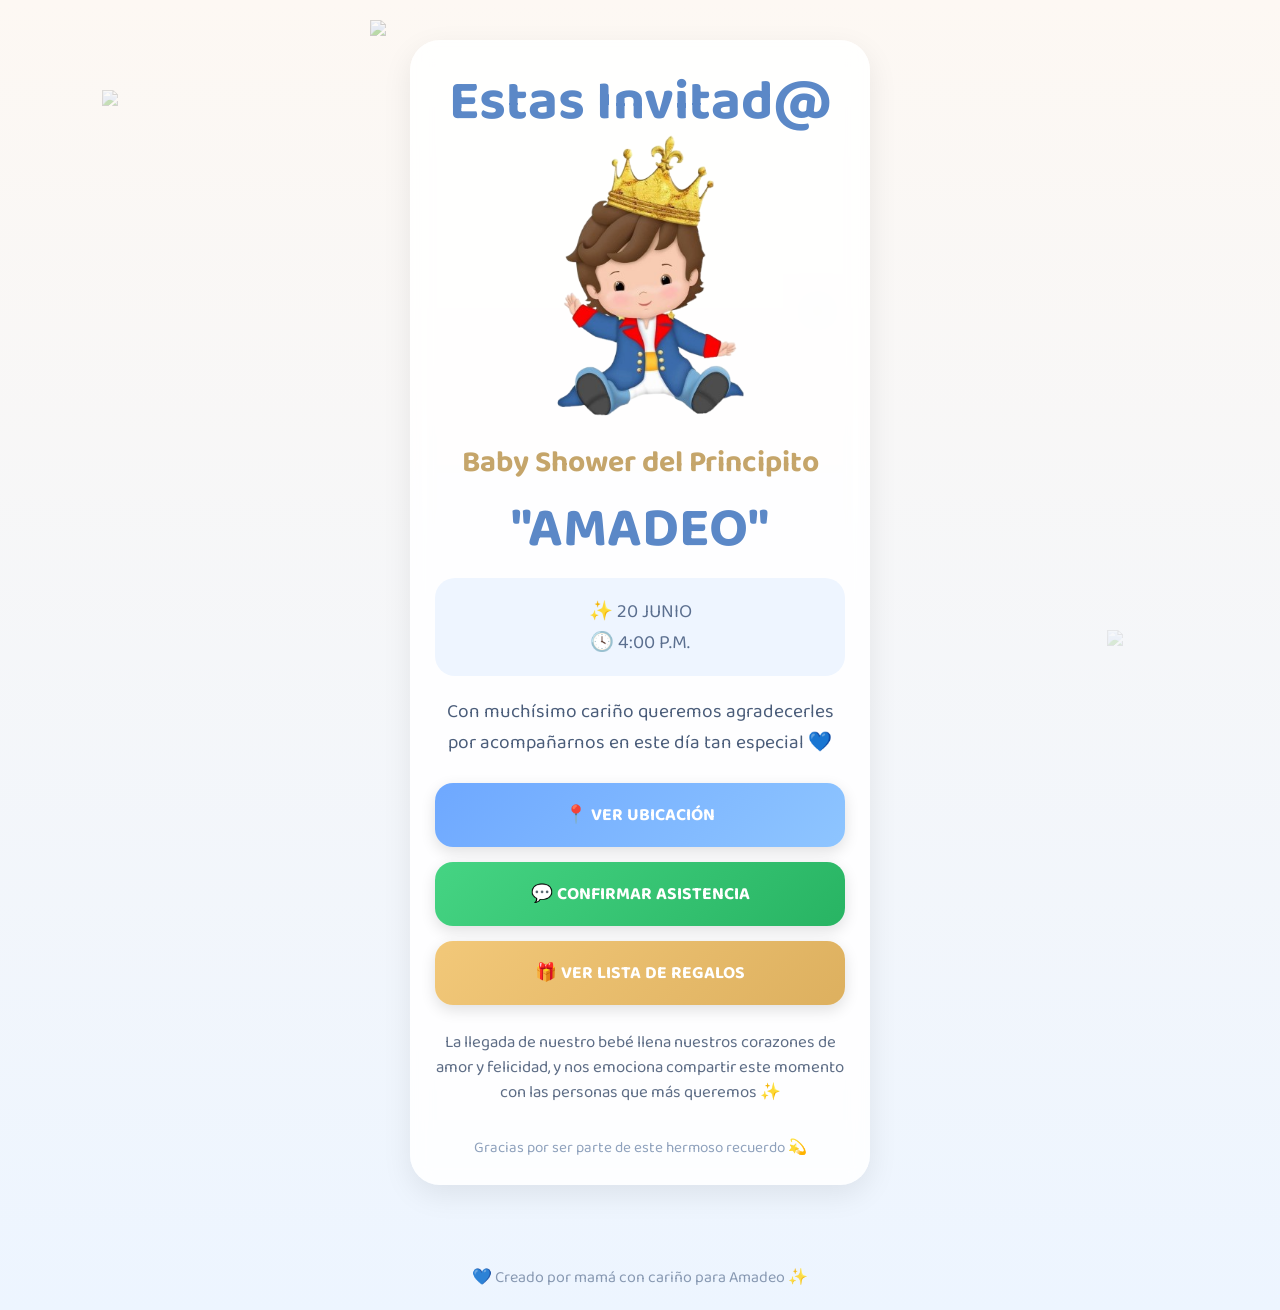
==== Index.html @ d5ea03df "miprimercommit" ====
<!DOCTYPE html>
<html lang="es">
<head>
  <meta charset="UTF-8" />
  <meta name="viewport" content="width=device-width, initial-scale=1.0" />
  <title>Baby Shower Amadeo</title>
  <link href="https://fonts.googleapis.com/css2?family=Baloo+2:wght@400;600;700&display=swap" rel="stylesheet">

  <style>
    * {
      margin: 0;
      padding: 0;
      box-sizing: border-box;
    }

    body {
      font-family: 'Baloo 2', cursive;
      background: linear-gradient(to bottom, #fdf8f3, #edf5ff);
      overflow-x: hidden;
      color: #4b5d7a;
    }

    .container {
      max-width: 500px;
      margin: auto;
      padding: 20px;
      text-align: center;
      position: relative;
    }

    .cloud {
      position: absolute;
      opacity: 0.4;
      animation: float 6s ease-in-out infinite;
    }

    .cloud1 {
      width: 120px;
      top: 20px;
      left: -20px;
    }

    .cloud2 {
      width: 100px;
      top: 300px;
      right: -20px;
      animation-delay: 2s;
    }

    .floating-item {
      position: fixed;
      z-index: 0;
      opacity: 0.18;
      animation: floatAround linear infinite;
      pointer-events: none;
    }

    .star1 {
      top: 10%;
      left: 8%;
      width: 40px;
      animation-duration: 12s;
    }

    .star2 {
      top: 70%;
      right: 10%;
      width: 45px;
      animation-duration: 15s;
    }

    .baby1 {
      top: 40%;
      left: 2%;
      width: 70px;
      animation-duration: 18s;
    }

    .baby2 {
      top: 75%;
      right: 3%;
      width: 65px;
      animation-duration: 20s;
    }

    @keyframes floatAround {
      0% {
        transform: translateY(0px) rotate(0deg);
      }
      50% {
        transform: translateY(-20px) rotate(6deg);
      }
      100% {
        transform: translateY(0px) rotate(0deg);
      }
    }

    @keyframes float {
      0%,100% { transform: translateY(0px); }
      50% { transform: translateY(-12px); }
    }

    .card {
      background: rgba(255,255,255,0.88);
      backdrop-filter: blur(10px);
      border-radius: 30px;
      padding: 25px;
      box-shadow: 0 10px 30px rgba(0,0,0,0.08);
      margin-top: 20px;
    }

    .principito {
      width: 220px;
      margin-top: 10px;
      animation: bounce 4s infinite;
    }

    @keyframes bounce {
      0%,100% { transform: translateY(0px); }
      50% { transform: translateY(-10px); }
    }

    h1 {
      font-size: 3.5rem;
      color: #5b88c7;
      line-height: 1;
      margin-top: 10px;
    }

    h2 {
      font-size: 1.5rem;
      color: #c5a56a;
      margin-bottom: 15px;
      font-size: 30px;
    }

    .subtitle {
      font-size: 1.2rem;
      margin: 15px 0;
    }

    .info {
      background: #eef5ff;
      border-radius: 20px;
      padding: 18px;
      margin: 20px 0;
      font-size: 1.2rem;
      color: #5b6f8f;
    }

    .buttons {
      display: flex;
      flex-direction: column;
      gap: 15px;
      margin-top: 25px;
    }

    .btn {
      text-decoration: none;
      padding: 18px;
      border-radius: 18px;
      font-size: 1.1rem;
      font-weight: bold;
      transition: 0.3s ease;
      color: white;
      box-shadow: 0 5px 15px rgba(0,0,0,0.12);
    }

    .btn:hover {
      transform: scale(1.03);
    }

    .location {
      background: linear-gradient(135deg, #6ea8ff, #8ec5ff);
    }

    .whatsapp {
      background: linear-gradient(135deg, #45d483, #28b463);
    }

    .gift {
      background: linear-gradient(135deg, #f2c879, #ddb05f);
    }

    .gift-banner {
      display: block;
      border-radius: 24px;
      overflow: hidden;
      box-shadow: 0 8px 20px rgba(0,0,0,0.12);
      transition: 0.3s ease;
    }

    .gift-banner:hover {
      transform: scale(1.02);
    }

    .gift-banner img {
      width: 100%;
      display: block;
      border-radius: 24px;
      cursor: pointer;
    }

    .gift-modal {
      display: none;
      position: fixed;
      z-index: 999;
      left: 0;
      top: 0;
      width: 100%;
      height: 100%;
      background: rgba(0,0,0,0.75);
      backdrop-filter: blur(6px);
      padding: 20px;
    }

    .gift-modal-content {
      max-width: 520px;
      margin: auto;
      margin-top: 40px;
      position: relative;
      animation: popupGift 0.45s ease;
      background: rgba(255,255,255,0.12);
      border: 2px solid rgba(255,255,255,0.2);
      padding: 18px;
      border-radius: 32px;
      backdrop-filter: blur(12px);
      box-shadow: 0 15px 40px rgba(0,0,0,0.3);
    }

    .gift-modal-content img {
      width: 100%;
      border-radius: 24px;
      box-shadow: 0 10px 30px rgba(0,0,0,0.25);
    }

    .gift-text {
      margin-top: 15px;
      color: white;
      font-size: 1.1rem;
      text-align: center;
    }

    .close-modal {
      position: absolute;
      top: -10px;
      right: 10px;
      color: white;
      font-size: 2rem;
      cursor: pointer;
      z-index: 10;
    }

    @keyframes popupGift {
      0% {
        opacity: 0;
        transform: scale(0.7) translateY(40px);
      }
      100% {
        opacity: 1;
        transform: scale(1) translateY(0px);
      }
    }
      to {
        opacity: 1;
        transform: scale(1);
      }
    

    .message {
      margin-top: 25px;
      font-size: 1.05rem;
      line-height: 1.5;
      color: #5e6d86;
    }

    .music-btn {
      margin-top: 25px;
      border: none;
      background: #ffffff;
      color: #5b88c7;
      padding: 12px 20px;
      border-radius: 50px;
      font-size: 1rem;
      cursor: pointer;
      box-shadow: 0 5px 15px rgba(0,0,0,0.1);
      transition: 0.3s;
      font-family: 'Baloo 2', cursive;
    }

    .music-btn:hover {
      transform: scale(1.05);
    }

    .footer {
      margin-top: 30px;
      color: #8ea1bc;
      font-size: 0.95rem;
    }

    .footer-love{
    text-align:center;
    margin-top:40px;
    padding:20px;
    font-size:1rem;
    color:#7d8faa;
    opacity:0.9;
    font-family:'Baloo 2', cursive;
}

    @media(max-width: 480px) {
      h1 {
        font-size: 3rem;
      }

      .principito {
        width: 180px;
      }
    }
  </style>
</head> 

<audio id="music" autoplay loop>
  <source src="music/Tesperaba.mp3" type="audio/mp3">
</audio>

<script>

const music = document.getElementById("music");

function startMusic() {
    music.play();
    document.removeEventListener("click", startMusic);
}

document.addEventListener("click", startMusic);

</script>
<body>

  <img class="floating-item star1" src="https://cdn-icons-png.flaticon.com/512/616/616490.png">
  <img class="floating-item star2" src="https://cdn-icons-png.flaticon.com/512/616/616490.png">
  <img class="floating-item star1" src="https://cdn-icons-png.flaticon.com/512/616/616490.png">

  <div class="container">

    <img class="cloud cloud1" src="https://cdn-icons-png.flaticon.com/512/414/414927.png">
    <img class="cloud cloud2" src="https://cdn-icons-png.flaticon.com/512/414/414927.png">

    <div class="card">
        <h1>Estas Invitad@ </h1>
      <img class="principito" src="img/prin.png" alt="Principito" style="margin: auto; height: 300px;">
      <h2>Baby Shower del Principito</h2>
      <h1> "AMADEO"</h1>

      <div class="info">
        ✨ 20 JUNIO<br>
        🕓 4:00 P.M.
      </div>

      <p class="subtitle">
        Con muchísimo cariño queremos agradecerles por acompañarnos en este día tan especial 💙
      </p>

      <div class="buttons">

        <a class="btn location"
        href="https://maps.app.goo.gl/9KJRivSHvxCoWqvu5"
        target="_blank">
        📍 VER UBICACIÓN
        </a>

        <a class="btn whatsapp"
        href="https://wa.link/39l5x9"
        target="_blank">
        💬 CONFIRMAR ASISTENCIA
        </a>

        <a class="btn gift" href="lista.html">
        🎁 VER LISTA DE REGALOS
        </a>

        <div class="gift-banner" onclick="openGiftBanner()" style="display:none;">
          <img src="/mnt/data/ChatGPT Image 12 may 2026, 09_57_38.png" alt="Lista de regalos para Amadeo">
        </div>

        <div id="giftModal" class="gift-modal">
          <div class="gift-modal-content">
            <span class="close-modal" onclick="closeGiftBanner()">&times;</span>

            <img src="/mnt/data/ChatGPT Image 12 may 2026, 09_57_38.png" alt="Banner lista de regalos">

            <p class="gift-text">💙 Lista de regalos para Amadeo 💙<br>
            Aquí podrán ver todos los regalitos sugeridos para nuestro bebé 🎁</p>
          </div>
        </div>

      </div>
     
     
      <div class="message">
        La llegada de nuestro bebé llena nuestros corazones de amor y felicidad, y nos emociona compartir este momento con las personas que más queremos ✨
      </div>

      <div class="footer">
        Gracias por ser parte de este hermoso recuerdo 💫
      </div>

    </div>
  </div>

 

</body>


<footer class="footer-love">
💙 Creado por mamá con cariño para Amadeo ✨
</footer>

</html>

<!-- ===================================================== -->
<!-- ==================== LISTA.HTML ===================== -->
<!-- ===================================================== -->

<!--
GUARDA ESTE SEGUNDO ARCHIVO COMO: lista.html
-->
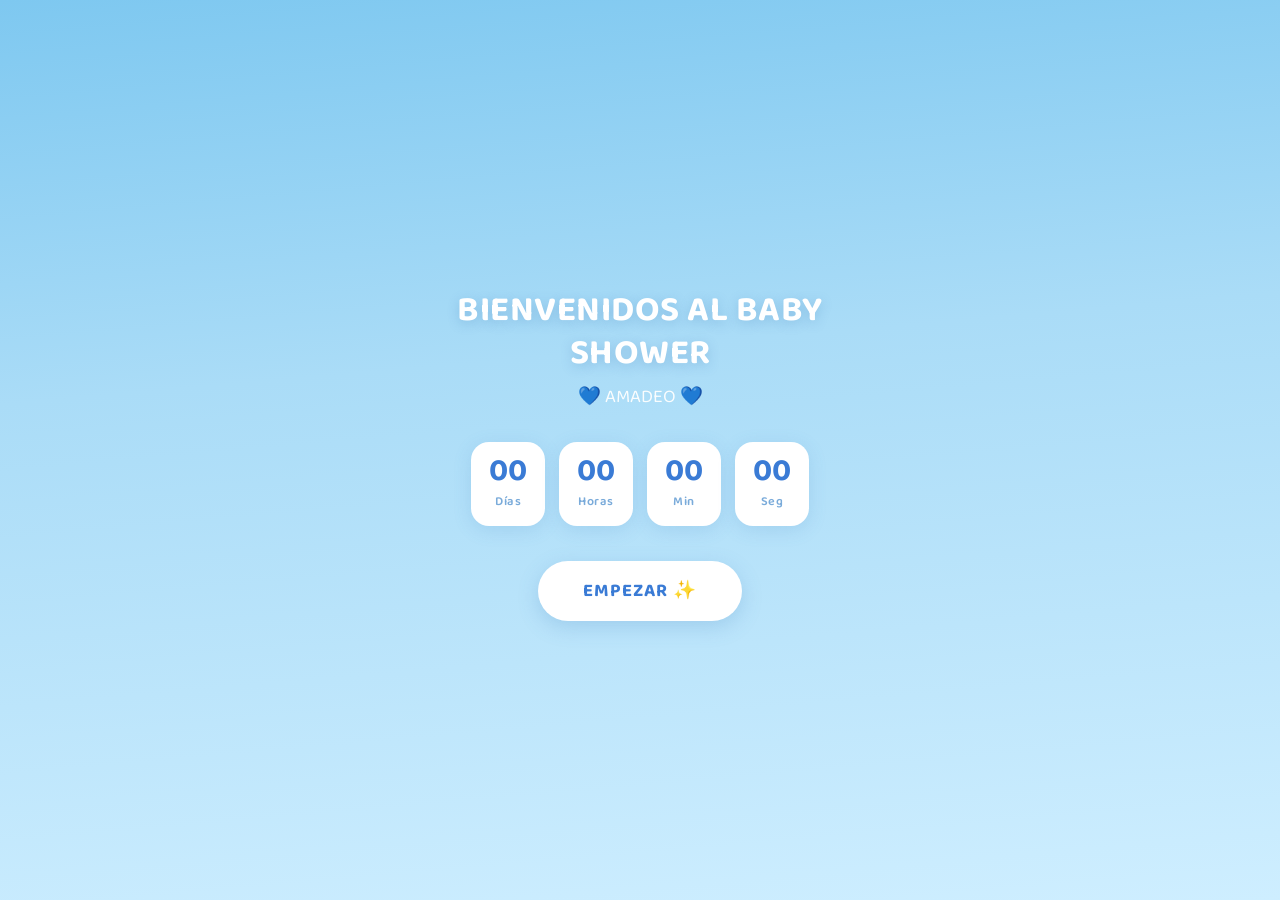
==== commit c267ab83: "actualizacion" ====
--- a/Index.html
+++ b/Index.html
@@ -317,26 +317,198 @@
         width: 180px;
       }
     }
+
+    /* ===== MODAL DE BIENVENIDA ===== */
+    #splash-modal {
+      position: fixed;
+      inset: 0;
+      z-index: 9999;
+      display: flex;
+      align-items: center;
+      justify-content: center;
+      background: linear-gradient(175deg, #7ec8f0 0%, #aadcf7 40%, #ceeeff 100%);
+    }
+
+    #splash-modal .splash-inner {
+      text-align: center;
+      padding: 50px 30px 40px;
+      animation: fadeInUp 0.8s ease;
+      width: 100%;
+      max-width: 480px;
+    }
+
+    #splash-modal h2 {
+      font-size: 2.2rem;
+      color: #ffffff;
+      text-shadow: 0 3px 12px rgba(50,110,180,0.25);
+      margin-bottom: 8px;
+      font-weight: 700;
+      letter-spacing: 0.5px;
+      line-height: 1.2;
+    }
+
+    #splash-modal .splash-sub {
+      font-size: 1.15rem;
+      color: #ffffff;
+      margin-bottom: 30px;
+      opacity: 0.95;
+    }
+
+    /* Countdown */
+    .countdown {
+      display: flex;
+      justify-content: center;
+      gap: 14px;
+      margin-bottom: 35px;
+    }
+
+    .countdown-box {
+      background: #ffffff;
+      border-radius: 18px;
+      padding: 14px 18px;
+      min-width: 70px;
+      box-shadow: 0 4px 18px rgba(80,140,200,0.18);
+    }
+
+    .countdown-box .num {
+      display: block;
+      font-size: 2rem;
+      font-weight: 700;
+      color: #3a7bd5;
+      line-height: 1;
+    }
+
+    .countdown-box .lbl {
+      display: block;
+      font-size: 0.78rem;
+      color: #7aabda;
+      margin-top: 4px;
+      font-weight: 600;
+      letter-spacing: 0.5px;
+    }
+
+    #splash-modal .btn-start {
+      background: #ffffff;
+      border: none;
+      color: #3a7bd5;
+      font-family: 'Baloo 2', cursive;
+      font-size: 1.15rem;
+      font-weight: 700;
+      padding: 15px 45px;
+      border-radius: 50px;
+      cursor: pointer;
+      letter-spacing: 1px;
+      box-shadow: 0 6px 20px rgba(80,140,200,0.25);
+      transition: 0.3s ease;
+    }
+
+    #splash-modal .btn-start:hover {
+      transform: scale(1.06);
+      box-shadow: 0 8px 28px rgba(80,140,200,0.35);
+    }
+
+    @keyframes fadeInUp {
+      from { opacity: 0; transform: translateY(30px); }
+      to   { opacity: 1; transform: translateY(0); }
+    }
+
+    .splash-hide {
+      animation: splashOut 0.6s ease forwards !important;
+    }
+
+    @keyframes splashOut {
+      to { opacity: 0; transform: scale(1.05); pointer-events: none; }
+    }
+
+    #main-content {
+      display: none;
+    }
   </style>
 </head> 
 
-<audio id="music" autoplay loop>
-  <source src="music/Tesperaba.mp3" type="audio/mp3">
+<audio id="musica" loop>
+    <source src="music/Tesperaba.mp3" type="audio/mp3">
 </audio>
 
 <script>
-
-const music = document.getElementById("music");
-
-function startMusic() {
-    music.play();
-    document.removeEventListener("click", startMusic);
+// Fecha del evento: 20 de junio 2026 a las 16:00
+const eventoFecha = new Date('2026-06-20T16:00:00');
+
+function actualizarCountdown() {
+    const ahora = new Date();
+    const diff = eventoFecha - ahora;
+
+    if (diff <= 0) {
+        document.getElementById('cd-dias').textContent  = '00';
+        document.getElementById('cd-horas').textContent = '00';
+        document.getElementById('cd-min').textContent   = '00';
+        document.getElementById('cd-seg').textContent   = '00';
+        return;
+    }
+
+    const dias  = Math.floor(diff / (1000 * 60 * 60 * 24));
+    const horas = Math.floor((diff % (1000 * 60 * 60 * 24)) / (1000 * 60 * 60));
+    const min   = Math.floor((diff % (1000 * 60 * 60)) / (1000 * 60));
+    const seg   = Math.floor((diff % (1000 * 60)) / 1000);
+
+    document.getElementById('cd-dias').textContent  = String(dias).padStart(2, '0');
+    document.getElementById('cd-horas').textContent = String(horas).padStart(2, '0');
+    document.getElementById('cd-min').textContent   = String(min).padStart(2, '0');
+    document.getElementById('cd-seg').textContent   = String(seg).padStart(2, '0');
 }
 
-document.addEventListener("click", startMusic);
-
+document.addEventListener('DOMContentLoaded', () => {
+    actualizarCountdown();
+    setInterval(actualizarCountdown, 1000);
+});
+
+function empezar() {
+    const modal = document.getElementById('splash-modal');
+    const content = document.getElementById('main-content');
+    const audio = document.getElementById('musica');
+
+    modal.classList.add('splash-hide');
+    setTimeout(() => { modal.style.display = 'none'; }, 600);
+
+    content.style.display = 'block';
+    audio.play();
+}
 </script>
+
+
 <body>
+
+  <!-- MODAL DE BIENVENIDA -->
+  <div id="splash-modal">
+    <div class="splash-inner">
+      <h2>BIENVENIDOS AL BABY SHOWER</h2>
+      <p class="splash-sub">💙 AMADEO 💙</p>
+
+      <div class="countdown">
+        <div class="countdown-box">
+          <span class="num" id="cd-dias">00</span>
+          <span class="lbl">Días</span>
+        </div>
+        <div class="countdown-box">
+          <span class="num" id="cd-horas">00</span>
+          <span class="lbl">Horas</span>
+        </div>
+        <div class="countdown-box">
+          <span class="num" id="cd-min">00</span>
+          <span class="lbl">Min</span>
+        </div>
+        <div class="countdown-box">
+          <span class="num" id="cd-seg">00</span>
+          <span class="lbl">Seg</span>
+        </div>
+      </div>
+
+      <button class="btn-start" onclick="empezar()">EMPEZAR ✨</button>
+    </div>
+  </div>
+
+  <!-- CONTENIDO PRINCIPAL -->
+  <div id="main-content">
 
   <img class="floating-item star1" src="https://cdn-icons-png.flaticon.com/512/616/616490.png">
   <img class="floating-item star2" src="https://cdn-icons-png.flaticon.com/512/616/616490.png">
@@ -353,6 +525,16 @@
       <h2>Baby Shower del Principito</h2>
       <h1> "AMADEO"</h1>
 
+       <p class="subtitle">
+        Mis papitos💙
+      </p> 
+      <p class="subtitle">
+        Kenty Figueroa Valverde
+       
+      <p class="subtitle">
+        
+        Marilenny Benavente Padilla
+      </p>
       <div class="info">
         ✨ 20 JUNIO<br>
         🕓 4:00 P.M.
@@ -371,7 +553,7 @@
         </a>
 
         <a class="btn whatsapp"
-        href="https://wa.link/39l5x9"
+        href="https://forms.cloud.microsoft/r/QbnNgcTCKy"
         target="_blank">
         💬 CONFIRMAR ASISTENCIA
         </a>
@@ -403,7 +585,7 @@
       </div>
 
       <div class="footer">
-        Gracias por ser parte de este hermoso recuerdo 💫
+        Gracias por ser parte de este hermoso recuerdo 💫👶🏻
       </div>
 
     </div>
@@ -411,12 +593,13 @@
 
  
 
+  <footer class="footer-love">
+    💙 Creado por Mamá con Amor para Amadeo ✨
+  </footer>
+
+  </div><!-- fin main-content -->
+
 </body>
-
-
-<footer class="footer-love">
-💙 Creado por mamá con cariño para Amadeo ✨
-</footer>
 
 </html>
 
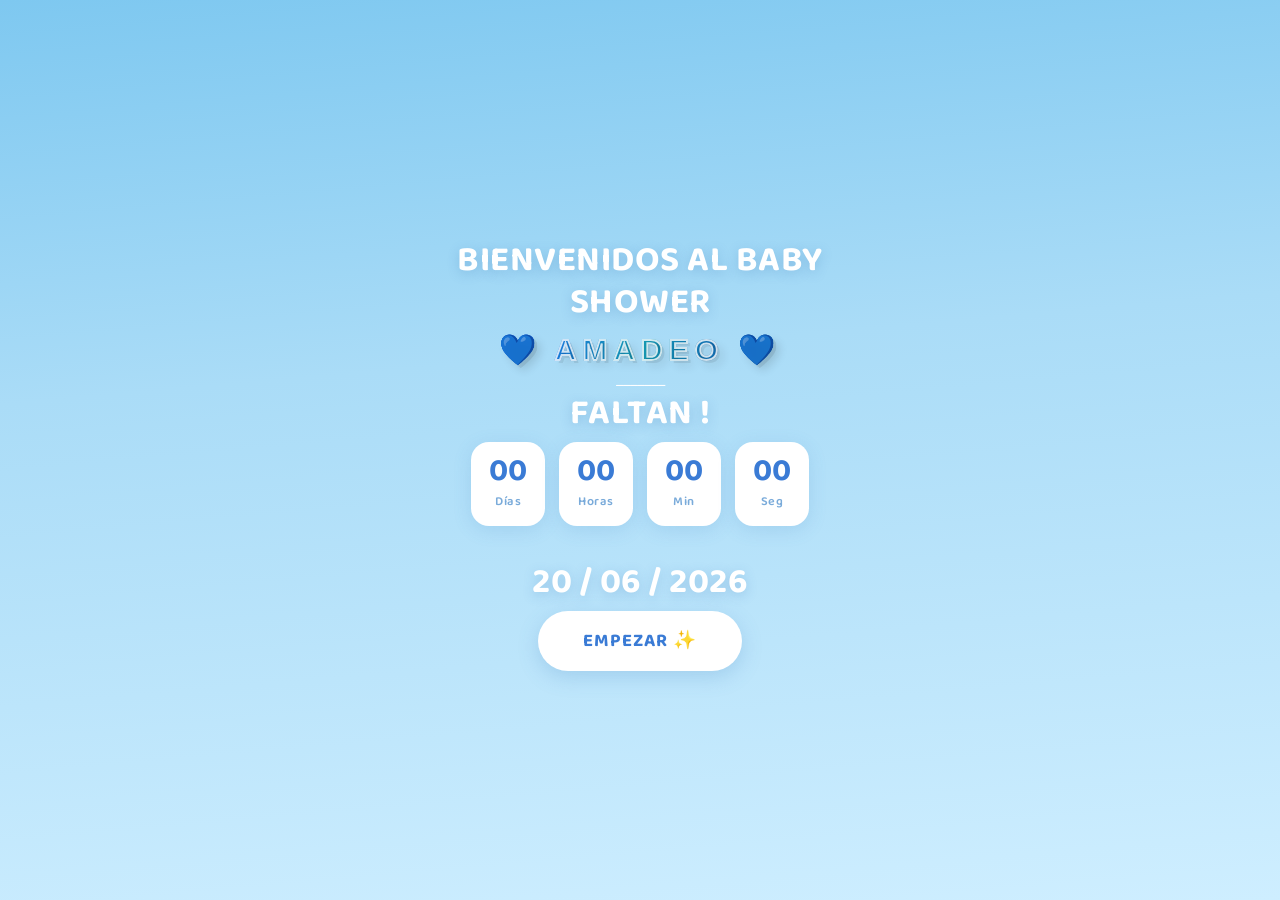
==== commit 0dfe85d3: "Actualización_2" ====
--- a/Index.html
+++ b/Index.html
@@ -347,13 +347,50 @@
       line-height: 1.2;
     }
 
+    #splash-modal h3 {
+      font-size: 2.2rem;
+      color: #ffffff;
+      text-shadow: 0 3px 12px rgba(50,110,180,0.25);
+      margin-bottom: 8px;
+      font-weight: 700;
+      letter-spacing: 0.5px;
+      line-height: 1.2;
+    }
+
+    /*AMADEO EL NOMBRE */
     #splash-modal .splash-sub {
-      font-size: 1.15rem;
-      color: #ffffff;
-      margin-bottom: 30px;
-      opacity: 0.95;
-    }
-
+        font-size:30px;
+    font-weight:900;
+    font-family:Arial, Helvetica, sans-serif;
+    text-transform:uppercase;
+    letter-spacing:6px;
+
+    /* DEGRADADO */
+    background:linear-gradient(
+        90deg,
+        #0655cc,
+        #1a71e4,
+        #169bb3,
+        #125eb6,
+        #26a3dd
+    );
+
+    -webkit-background-clip:text;
+    -webkit-text-fill-color:transparent;
+
+    /* CONTORNO */
+    -webkit-text-stroke:2px rgba(255,255,255,0.8);
+
+    /* SOMBRA SUAVE */
+    text-shadow:
+        3px 3px 0 rgba(0,0,0,0.08),
+        6px 6px 10px rgba(0,0,0,0.12);
+
+    text-align:center;
+      
+    }
+
+    
     /* Countdown */
     .countdown {
       display: flex;
@@ -483,7 +520,10 @@
     <div class="splash-inner">
       <h2>BIENVENIDOS AL BABY SHOWER</h2>
       <p class="splash-sub">💙 AMADEO 💙</p>
-
+      <P></P>
+      <P style="COLOR:white"> _______ </P>
+      <h3> FALTAN !</h3>
+      
       <div class="countdown">
         <div class="countdown-box">
           <span class="num" id="cd-dias">00</span>
@@ -502,7 +542,7 @@
           <span class="lbl">Seg</span>
         </div>
       </div>
-
+      <h3>20 / 06 / 2026 </h3>
       <button class="btn-start" onclick="empezar()">EMPEZAR ✨</button>
     </div>
   </div>
@@ -529,15 +569,16 @@
         Mis papitos💙
       </p> 
       <p class="subtitle">
-        Kenty Figueroa Valverde
+        🤴🏻 Amaro Kenty Figueroa Valverde
        
       <p class="subtitle">
         
-        Marilenny Benavente Padilla
+        👸🏻 Marilenny Benavente Padilla
       </p>
       <div class="info">
-        ✨ 20 JUNIO<br>
-        🕓 4:00 P.M.
+        ✨ SABADO, 20 JUNIO<br>
+        🕓 4:00 P.M. <br>
+        🗺️ Jr. Italia Nº 340 - Cerro Azul
       </div>
 
       <p class="subtitle">
@@ -594,7 +635,8 @@
  
 
   <footer class="footer-love">
-    💙 Creado por Mamá con Amor para Amadeo ✨
+    💙 Creado por Papá y Mamá con Amor para Amadeo.✨ <br>
+    © 2026 - Todos los derechos reservados.
   </footer>
 
   </div><!-- fin main-content -->
